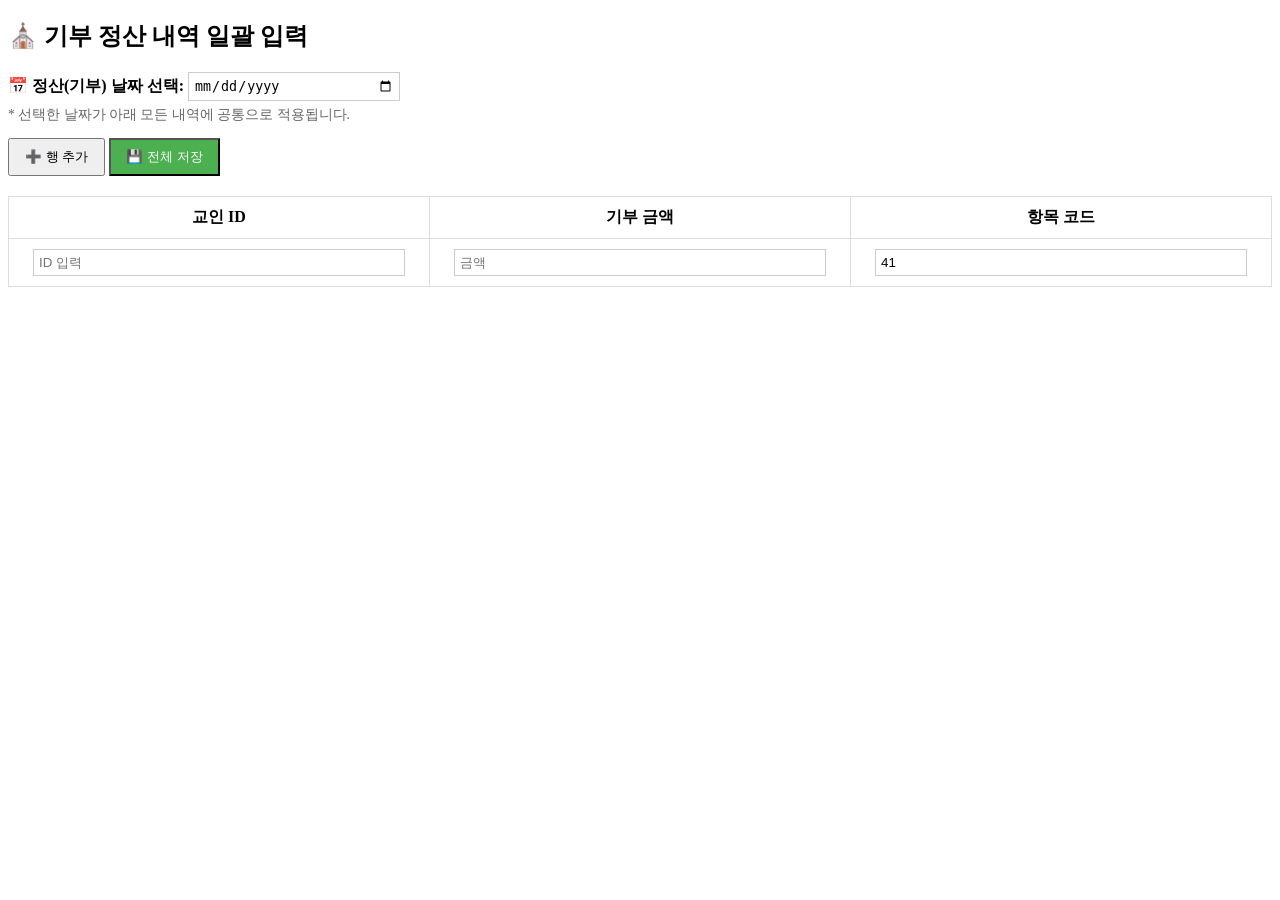
==== src/main/resources/static/admin_donation.html @ 5a85c697 "admin 페이지 + donation table, member table 분리 설정" ====
<!DOCTYPE html>
<html lang="ko">
<head>
    <meta charset="UTF-8">
    <title>CDRS - 기부 내역 일괄 입력</title>
    <style>
        table { width: 100%; border-collapse: collapse; margin-bottom: 20px; }
        th, td { border: 1px solid #ddd; padding: 10px; text-align: center; }
        input { width: 90%; padding: 5px; border: 1px solid #ccc; }
        .btn-group { margin-bottom: 20px; }
        button { padding: 8px 15px; cursor: pointer; }
    </style>
</head>
<body>
<h2>⛪ 기부 정산 내역 일괄 입력</h2>

<div class="header-panel">
    <strong>📅 정산(기부) 날짜 선택:</strong>
    <input type="date" id="settlementDate" style="width: 200px;">
    <p style="font-size: 0.85em; color: #666; margin-top: 5px;">
        * 선택한 날짜가 아래 모든 내역에 공통으로 적용됩니다.
    </p>
</div>

<div class="btn-group">
    <button onclick="addRow()">➕ 행 추가</button>
    <button onclick="submitDonations()" style="background-color: #4CAF50; color: white;">💾 전체 저장</button>
</div>

<!-- 핵심 변경 부분만 기재 -->
<table id="donationTable">
    <thead>
    <tr>
        <th>교인 ID</th>
        <th>기부 금액</th>
        <th>항목 코드</th>
    </tr>
    </thead>
    <tbody id="donationBody">
    <tr>
        <td><input type="text" class="memberId" placeholder="ID 입력"></td>
        <td><input type="number" class="amount" placeholder="금액"></td>
        <td><input type="text" class="itemCode" value="41"></td>
    </tr>
    </tbody>
</table>

<script>
    function addRow() {
        const tbody = document.getElementById('donationBody');
        const newRow = tbody.rows[0].cloneNode(true);
        // 입력값 초기화
        const inputs = newRow.getElementsByTagName('input');
        for(let i=0; i<inputs.length-1; i++) inputs[i].value = '';
        tbody.appendChild(newRow);
    }

    async function submitDonations() {
        const rows = document.querySelectorAll('#donationBody tr');
        const data = Array.from(rows).map(row => ({
            name: row.querySelector('.name').value,
            memberId: row.querySelector('.memberId').value,
            amount: parseInt(row.querySelector('.amount').value),
            phone: row.querySelector('.phone').value,
            birthDate: row.querySelector('.birthDate').value,
            itemCode: row.querySelector('.itemCode').value
        }));

        const response = await fetch('/api/donation/batch', {
            method: 'POST',
            headers: { 'Content-Type': 'application/json' },
            body: JSON.stringify(data)
        });

        if (response.ok) {
            alert('모든 내역이 성공적으로 저장되었습니다!');
            location.reload();
        } else {
            alert('저장에 실패했습니다. 데이터를 확인해주세요.');
        }
    }
</script>
</body>
</html>
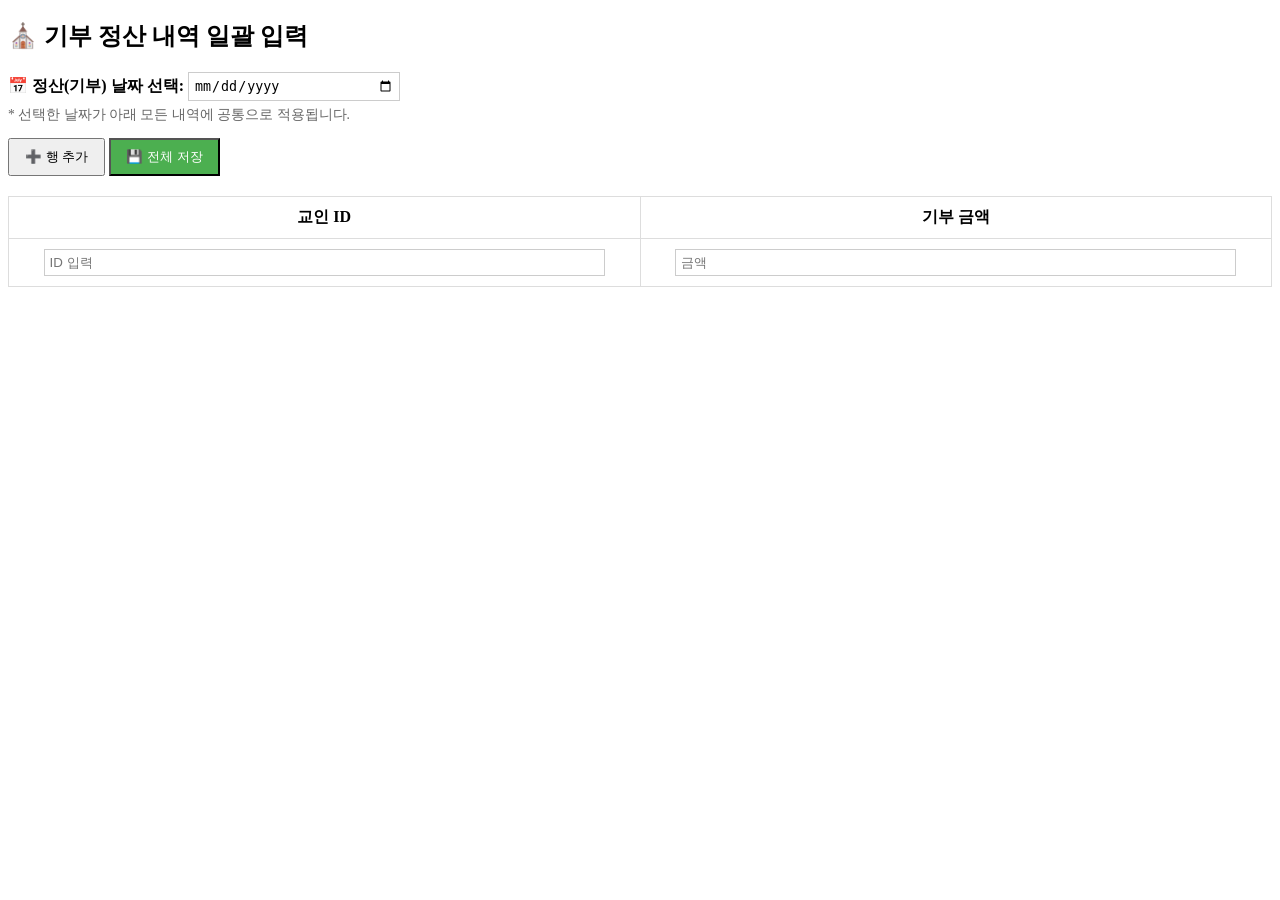
==== commit 13f79dbd: "일단 수정" ====
--- a/src/main/resources/static/admin_donation.html
+++ b/src/main/resources/static/admin_donation.html
@@ -33,14 +33,12 @@
     <tr>
         <th>교인 ID</th>
         <th>기부 금액</th>
-        <th>항목 코드</th>
     </tr>
     </thead>
     <tbody id="donationBody">
     <tr>
         <td><input type="text" class="memberId" placeholder="ID 입력"></td>
         <td><input type="number" class="amount" placeholder="금액"></td>
-        <td><input type="text" class="itemCode" value="41"></td>
     </tr>
     </tbody>
 </table>
@@ -63,7 +61,6 @@
             amount: parseInt(row.querySelector('.amount').value),
             phone: row.querySelector('.phone').value,
             birthDate: row.querySelector('.birthDate').value,
-            itemCode: row.querySelector('.itemCode').value
         }));
 
         const response = await fetch('/api/donation/batch', {
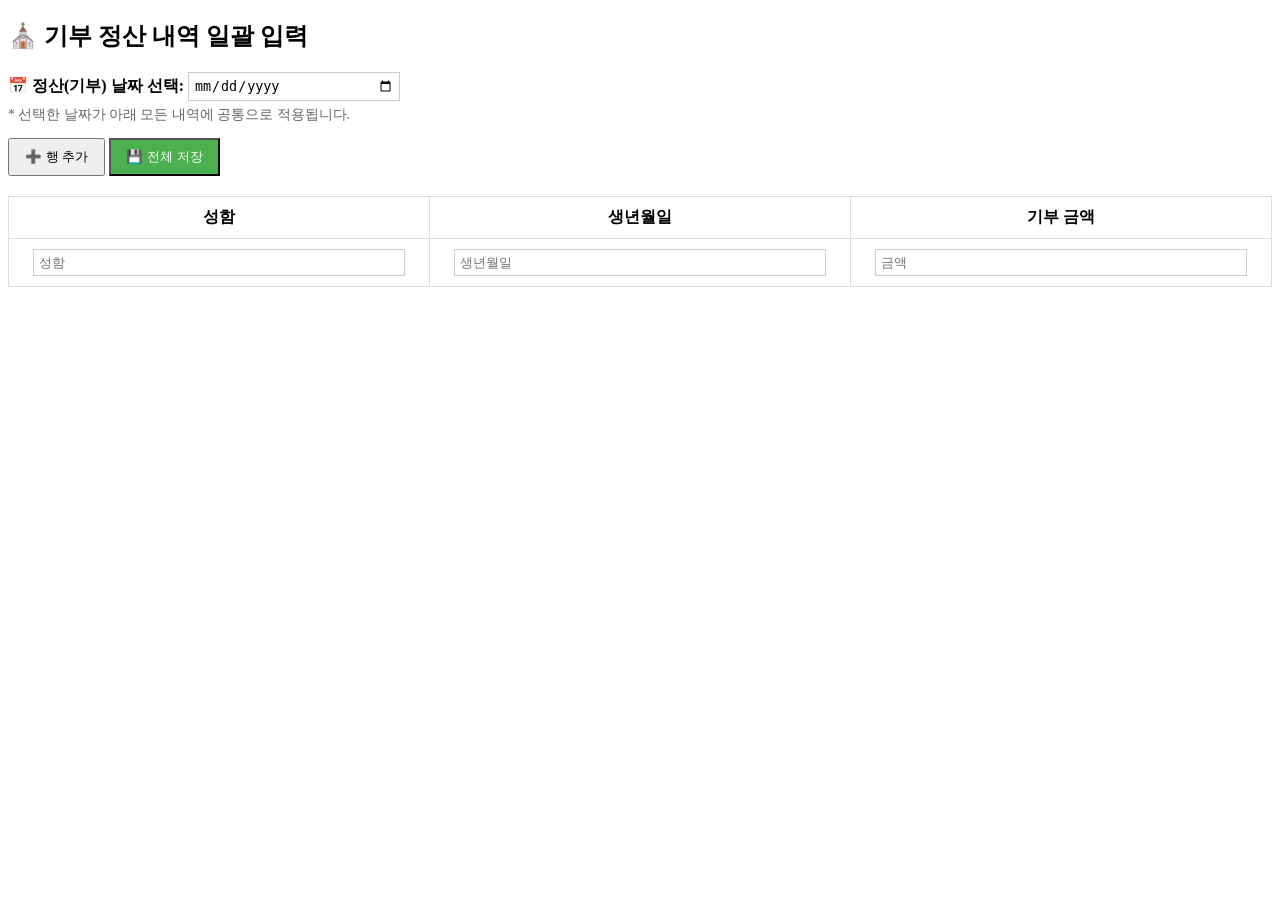
==== commit ea4e7892: "영수증 출력 시스템 + 등록" ====
--- a/src/main/resources/static/admin_donation.html
+++ b/src/main/resources/static/admin_donation.html
@@ -31,13 +31,15 @@
 <table id="donationTable">
     <thead>
     <tr>
-        <th>교인 ID</th>
+        <th>성함</th>
+        <th>생년월일</th>
         <th>기부 금액</th>
     </tr>
     </thead>
     <tbody id="donationBody">
     <tr>
-        <td><input type="text" class="memberId" placeholder="ID 입력"></td>
+        <td><input type="text" class="name" placeholder="성함"></td>
+        <td><input type="text" class="birthDate" placeholder="생년월일"></td>
         <td><input type="number" class="amount" placeholder="금액"></td>
     </tr>
     </tbody>
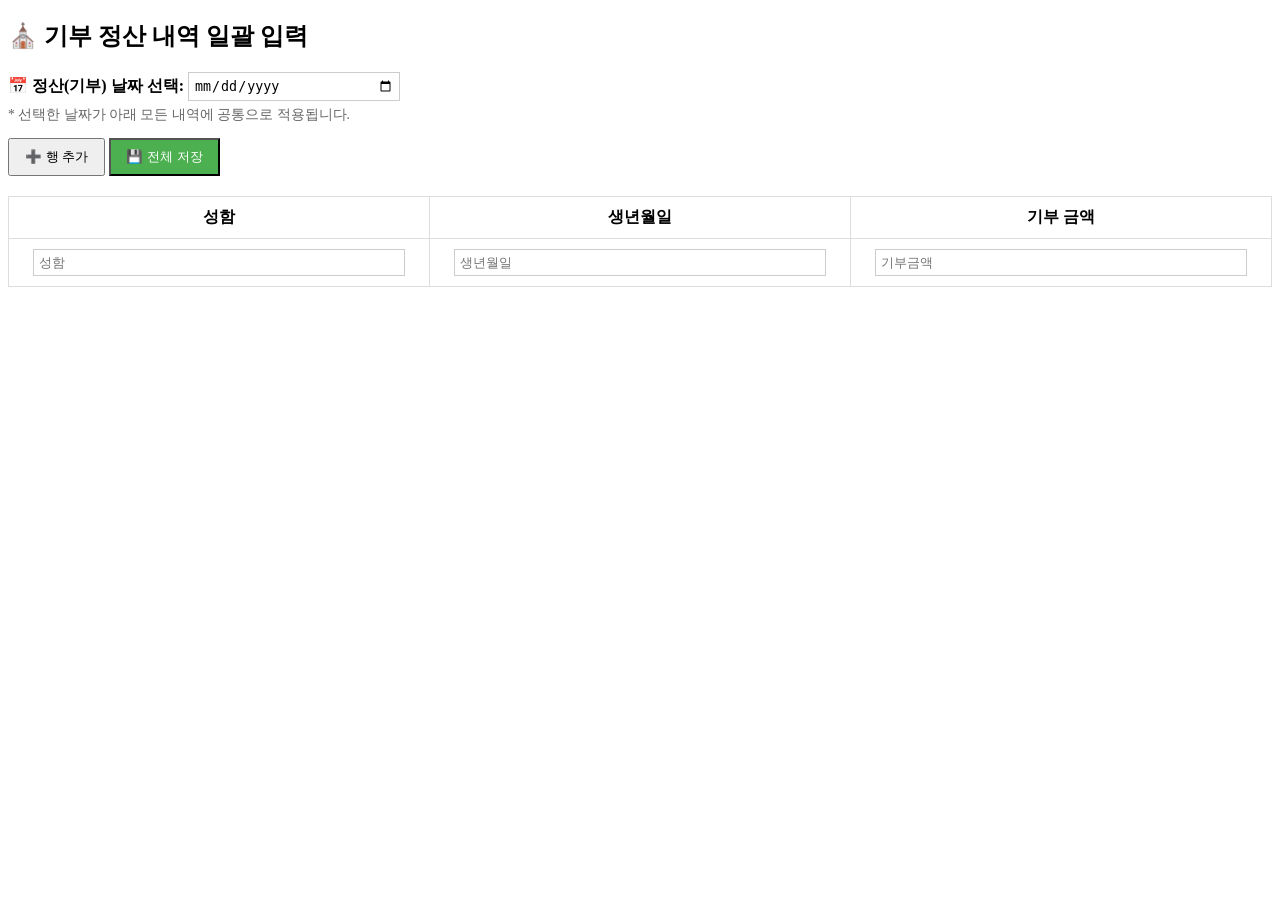
==== commit c61ec157: "db 테이블 수정 + 적용" ====
--- a/src/main/resources/static/admin_donation.html
+++ b/src/main/resources/static/admin_donation.html
@@ -27,7 +27,6 @@
     <button onclick="submitDonations()" style="background-color: #4CAF50; color: white;">💾 전체 저장</button>
 </div>
 
-<!-- 핵심 변경 부분만 기재 -->
 <table id="donationTable">
     <thead>
     <tr>
@@ -40,7 +39,7 @@
     <tr>
         <td><input type="text" class="name" placeholder="성함"></td>
         <td><input type="text" class="birthDate" placeholder="생년월일"></td>
-        <td><input type="number" class="amount" placeholder="금액"></td>
+        <td><input type="number" class="amount" placeholder="기부금액"></td>
     </tr>
     </tbody>
 </table>
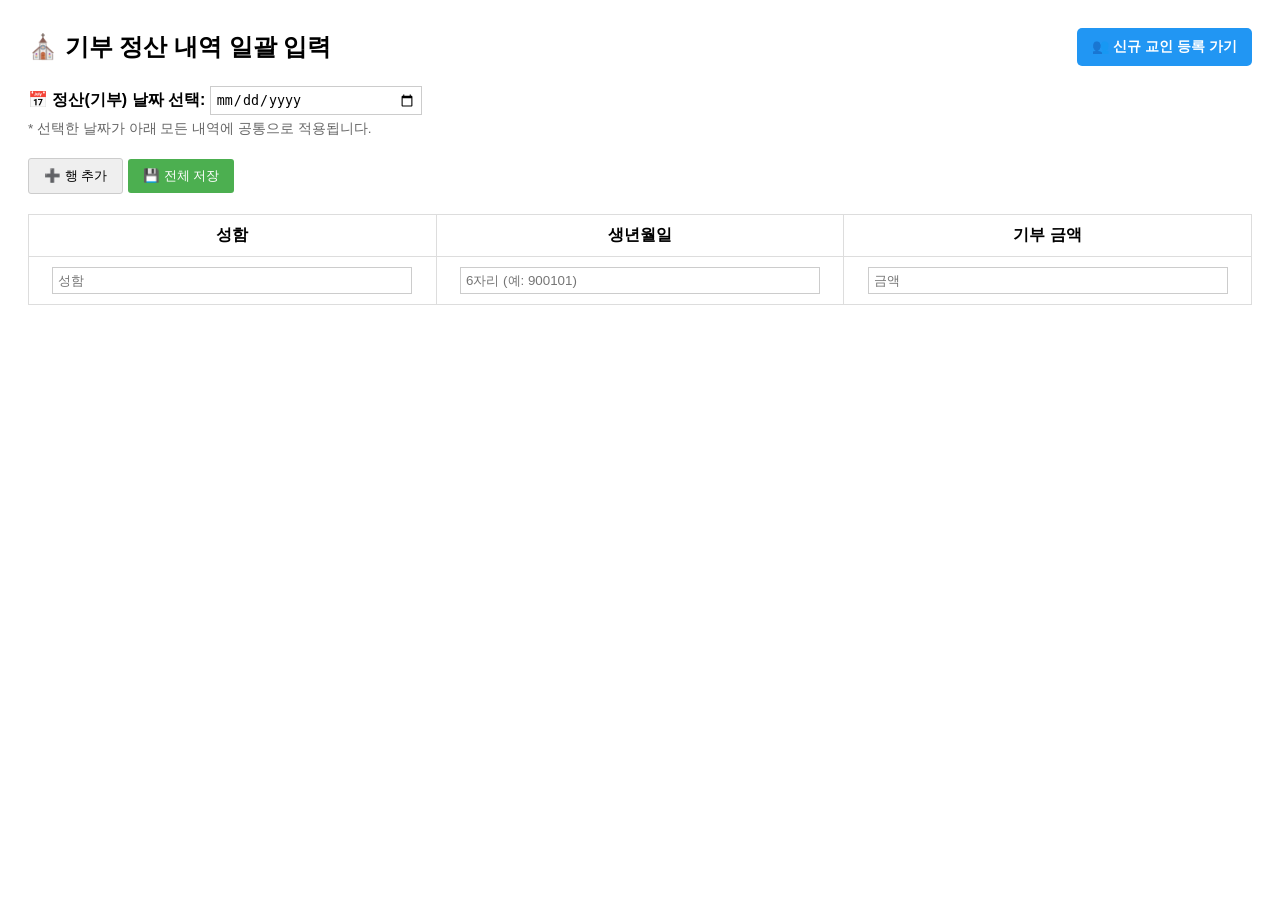
==== commit 1d594e5b: "전화번호 정규화  + 대쉬보드 생성" ====
--- a/src/main/resources/static/admin_donation.html
+++ b/src/main/resources/static/admin_donation.html
@@ -4,15 +4,31 @@
     <meta charset="UTF-8">
     <title>CDRS - 기부 내역 일괄 입력</title>
     <style>
+        body { font-family: 'Malgun Gothic', sans-serif; padding: 20px; }
+
+        /* 👈 상단 헤더 영역을 가로로 배치하기 위한 Flexbox 스타일 추가 */
+        .header-container { display: flex; justify-content: space-between; align-items: center; margin-bottom: 20px; }
+        .header-container h2 { margin: 0; }
+
+        /* 👈 하이퍼링크를 예쁜 버튼 모양으로 꾸미는 스타일 */
+        .link-btn { text-decoration: none; background-color: #2196F3; color: white; padding: 10px 15px; border-radius: 5px; font-weight: bold; font-size: 14px; transition: background 0.3s; }
+        .link-btn:hover { background-color: #0b7dda; }
+
         table { width: 100%; border-collapse: collapse; margin-bottom: 20px; }
         th, td { border: 1px solid #ddd; padding: 10px; text-align: center; }
         input { width: 90%; padding: 5px; border: 1px solid #ccc; }
+
+        .header-panel { margin-bottom: 20px; }
         .btn-group { margin-bottom: 20px; }
-        button { padding: 8px 15px; cursor: pointer; }
+        button { padding: 8px 15px; cursor: pointer; border-radius: 3px; border: 1px solid #ccc; }
     </style>
 </head>
 <body>
-<h2>⛪ 기부 정산 내역 일괄 입력</h2>
+
+<div class="header-container">
+    <h2>⛪ 기부 정산 내역 일괄 입력</h2>
+    <a href="admin_member.html" class="link-btn">👥 신규 교인 등록 가기</a>
+</div>
 
 <div class="header-panel">
     <strong>📅 정산(기부) 날짜 선택:</strong>
@@ -24,7 +40,7 @@
 
 <div class="btn-group">
     <button onclick="addRow()">➕ 행 추가</button>
-    <button onclick="submitDonations()" style="background-color: #4CAF50; color: white;">💾 전체 저장</button>
+    <button onclick="submitDonations()" style="background-color: #4CAF50; color: white; border: none;">💾 전체 저장</button>
 </div>
 
 <table id="donationTable">
@@ -38,8 +54,8 @@
     <tbody id="donationBody">
     <tr>
         <td><input type="text" class="name" placeholder="성함"></td>
-        <td><input type="text" class="birthDate" placeholder="생년월일"></td>
-        <td><input type="number" class="amount" placeholder="기부금액"></td>
+        <td><input type="text" class="birthDate" placeholder="6자리 (예: 900101)"></td>
+        <td><input type="number" class="amount" placeholder="금액"></td>
     </tr>
     </tbody>
 </table>
@@ -50,31 +66,51 @@
         const newRow = tbody.rows[0].cloneNode(true);
         // 입력값 초기화
         const inputs = newRow.getElementsByTagName('input');
-        for(let i=0; i<inputs.length-1; i++) inputs[i].value = '';
+        for(let i=0; i<inputs.length; i++) inputs[i].value = '';
         tbody.appendChild(newRow);
     }
 
     async function submitDonations() {
+        // 날짜 검증
+        const dateInput = document.getElementById('settlementDate').value;
+        if (!dateInput) {
+            alert('정산(기부) 날짜를 먼저 선택해주세요!');
+            return;
+        }
+
         const rows = document.querySelectorAll('#donationBody tr');
         const data = Array.from(rows).map(row => ({
             name: row.querySelector('.name').value,
-            memberId: row.querySelector('.memberId').value,
+            birthDate: row.querySelector('.birthDate').value,
             amount: parseInt(row.querySelector('.amount').value),
-            phone: row.querySelector('.phone').value,
-            birthDate: row.querySelector('.birthDate').value,
+            donationDate: dateInput // 공통 날짜 적용
         }));
 
-        const response = await fetch('/api/donation/batch', {
-            method: 'POST',
-            headers: { 'Content-Type': 'application/json' },
-            body: JSON.stringify(data)
-        });
+        // 빈 값 검증
+        for (let req of data) {
+            if (!req.name || !req.birthDate || isNaN(req.amount)) {
+                alert('모든 칸(성함, 생년월일, 금액)을 정확히 입력해주세요.');
+                return;
+            }
+        }
 
-        if (response.ok) {
-            alert('모든 내역이 성공적으로 저장되었습니다!');
-            location.reload();
-        } else {
-            alert('저장에 실패했습니다. 데이터를 확인해주세요.');
+        try {
+            const response = await fetch('/api/donation/batch', {
+                method: 'POST',
+                headers: { 'Content-Type': 'application/json' },
+                body: JSON.stringify(data)
+            });
+
+            if (response.ok) {
+                alert('모든 내역이 성공적으로 저장되었습니다!');
+                location.reload();
+            } else {
+                const errorText = await response.text();
+                alert('저장 실패: ' + errorText);
+            }
+        } catch (error) {
+            alert('서버 통신 오류가 발생했습니다.');
+            console.error(error);
         }
     }
 </script>
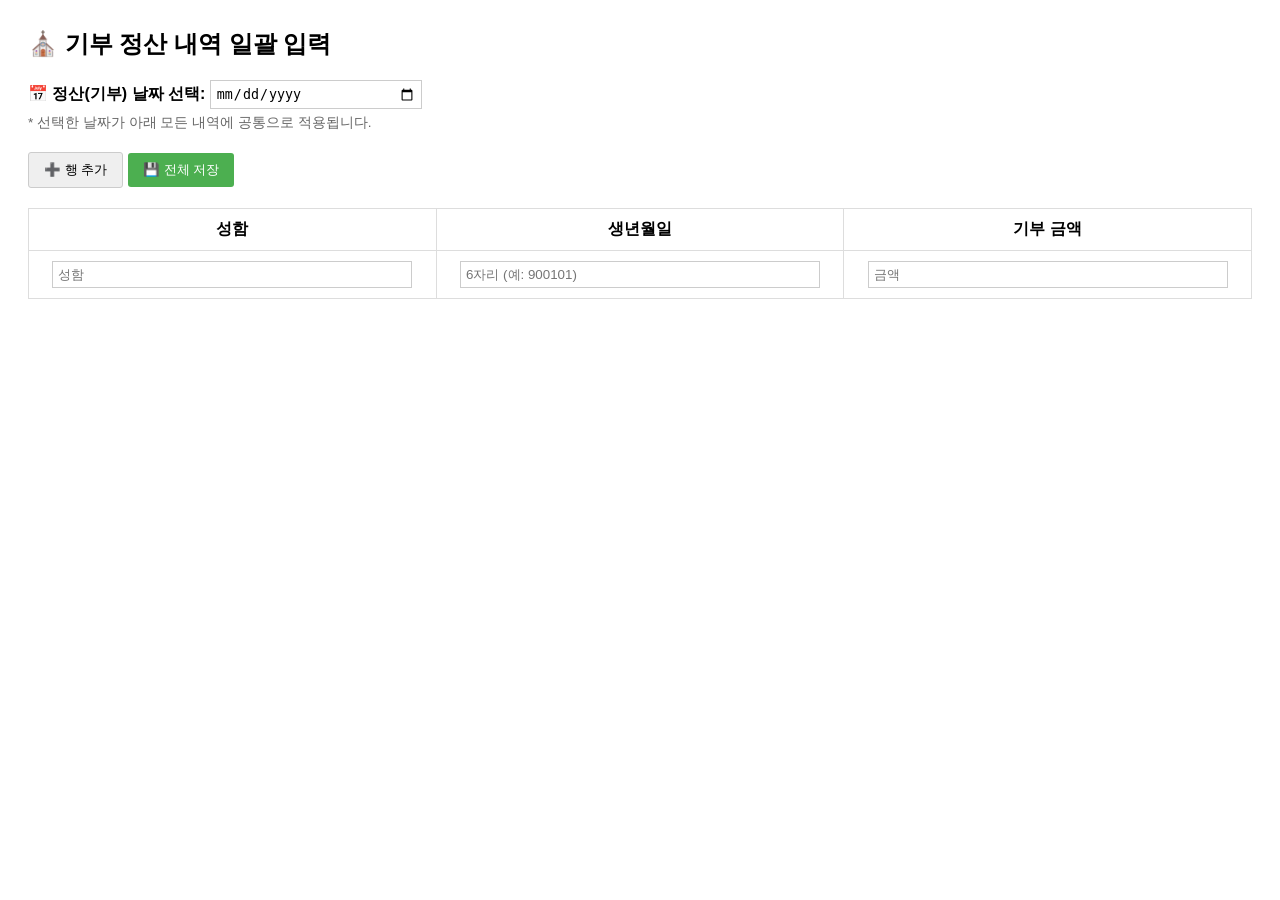
==== commit 79dd4ea6: "완성본 1" ====
--- a/src/main/resources/static/admin_donation.html
+++ b/src/main/resources/static/admin_donation.html
@@ -9,10 +9,6 @@
         /* 👈 상단 헤더 영역을 가로로 배치하기 위한 Flexbox 스타일 추가 */
         .header-container { display: flex; justify-content: space-between; align-items: center; margin-bottom: 20px; }
         .header-container h2 { margin: 0; }
-
-        /* 👈 하이퍼링크를 예쁜 버튼 모양으로 꾸미는 스타일 */
-        .link-btn { text-decoration: none; background-color: #2196F3; color: white; padding: 10px 15px; border-radius: 5px; font-weight: bold; font-size: 14px; transition: background 0.3s; }
-        .link-btn:hover { background-color: #0b7dda; }
 
         table { width: 100%; border-collapse: collapse; margin-bottom: 20px; }
         th, td { border: 1px solid #ddd; padding: 10px; text-align: center; }
@@ -27,12 +23,11 @@
 
 <div class="header-container">
     <h2>⛪ 기부 정산 내역 일괄 입력</h2>
-    <a href="admin_member.html" class="link-btn">👥 신규 교인 등록 가기</a>
 </div>
 
 <div class="header-panel">
     <strong>📅 정산(기부) 날짜 선택:</strong>
-    <input type="date" id="settlementDate" style="width: 200px;">
+    <label for="settlementDate"></label><input type="date" id="settlementDate" style="width: 200px;">
     <p style="font-size: 0.85em; color: #666; margin-top: 5px;">
         * 선택한 날짜가 아래 모든 내역에 공통으로 적용됩니다.
     </p>
@@ -53,9 +48,15 @@
     </thead>
     <tbody id="donationBody">
     <tr>
-        <td><input type="text" class="name" placeholder="성함"></td>
-        <td><input type="text" class="birthDate" placeholder="6자리 (예: 900101)"></td>
-        <td><input type="number" class="amount" placeholder="금액"></td>
+        <td><label>
+            <input type="text" class="name" placeholder="성함">
+        </label></td>
+        <td><label>
+            <input type="text" class="birthDate" placeholder="6자리 (예: 900101)">
+        </label></td>
+        <td><label>
+            <input type="number" class="amount" placeholder="금액">
+        </label></td>
     </tr>
     </tbody>
 </table>
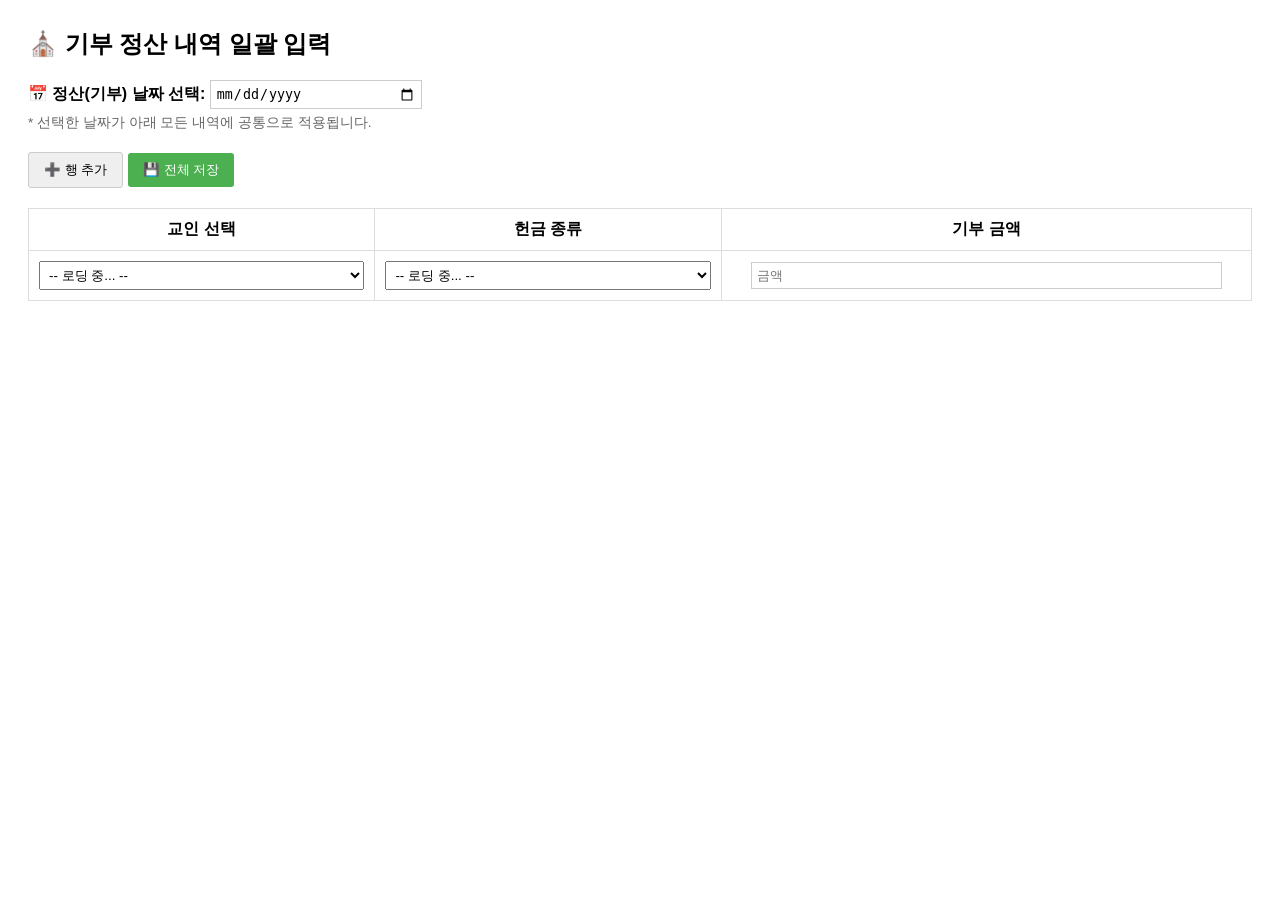
==== commit 96386cf3: "진짜 완성본 (추가할것 했음)" ====
--- a/src/main/resources/static/admin_donation.html
+++ b/src/main/resources/static/admin_donation.html
@@ -41,38 +41,83 @@
 <table id="donationTable">
     <thead>
     <tr>
-        <th>성함</th>
-        <th>생년월일</th>
-        <th>기부 금액</th>
+        <th>교인 선택</th>
+        <th>헌금 종류</th> <th>기부 금액</th>
     </tr>
     </thead>
     <tbody id="donationBody">
     <tr>
-        <td><label>
-            <input type="text" class="name" placeholder="성함">
-        </label></td>
-        <td><label>
-            <input type="text" class="birthDate" placeholder="6자리 (예: 900101)">
-        </label></td>
-        <td><label>
-            <input type="number" class="amount" placeholder="금액">
-        </label></td>
+        <td>
+            <label>
+                <select class="memberIdSelect" style="width: 100%; padding: 5px;">
+                    <option value="">-- 로딩 중... --</option>
+                </select>
+            </label>
+        </td>
+        <td>
+            <label>
+                <select class="donationTypeSelect" style="width: 100%; padding: 5px;">
+                    <option value="">-- 로딩 중... --</option>
+                </select>
+            </label>
+        </td>
+        <td><label><input type="number" class="amount" placeholder="금액"></label></td>
     </tr>
     </tbody>
 </table>
 
 <script>
+    let memberOptionsHTML = '<option value="">-- 교인을 선택하세요 --</option>';
+    let categoryOptionsHTML = '<option value="">-- 헌금 종류 --</option>'; // 👈 카테고리 HTML 변수 추가
+
+    document.addEventListener('DOMContentLoaded', async () => {
+        try {
+            // 1. 교인 목록 불러오기
+            const memberRes = await fetch('/api/members/all');
+            const members = await memberRes.json();
+            members.forEach(m => {
+                memberOptionsHTML += `<option value="${m.memberId}">${m.name} (${m.birthDate})</option>`;
+            });
+
+            // 2. 헌금 종류 불러오기 👈 추가됨!
+            const categoryRes = await fetch('/api/categories/all');
+            const categories = await categoryRes.json();
+            categories.forEach(c => {
+                categoryOptionsHTML += `<option value="${c.name}">${c.name}</option>`; // 값으로 헌금 이름(String)을 씁니다.
+            });
+
+            // 첫 번째 콤보박스들에 데이터 삽입
+            document.querySelector('.memberIdSelect').innerHTML = memberOptionsHTML;
+            document.querySelector('.donationTypeSelect').innerHTML = categoryOptionsHTML;
+
+        } catch (e) {
+            console.error('데이터를 불러오는데 실패했습니다.', e);
+        }
+    });
+
+    // 행 추가 시 교인 목록과 헌금 종류 목록 모두 복사
     function addRow() {
         const tbody = document.getElementById('donationBody');
-        const newRow = tbody.rows[0].cloneNode(true);
-        // 입력값 초기화
-        const inputs = newRow.getElementsByTagName('input');
-        for(let i=0; i<inputs.length; i++) inputs[i].value = '';
+        const newRow = document.createElement('tr');
+
+        newRow.innerHTML = `
+            <td>
+                <select class="memberIdSelect" style="width: 100%; padding: 5px;">
+                    ${memberOptionsHTML}
+                </select>
+            </td>
+            <td>
+                <select class="donationTypeSelect" style="width: 100%; padding: 5px;">
+                    ${categoryOptionsHTML}
+                </select>
+            </td>
+            <td><input type="number" class="amount" placeholder="금액"></td>
+        `;
         tbody.appendChild(newRow);
     }
 
+    // 서버로 전송
     async function submitDonations() {
-        // 날짜 검증
         const dateInput = document.getElementById('settlementDate').value;
         if (!dateInput) {
             alert('정산(기부) 날짜를 먼저 선택해주세요!');
@@ -80,23 +125,24 @@
         }
 
         const rows = document.querySelectorAll('#donationBody tr');
+
+        // 👈 donationType 데이터 수집 추가
         const data = Array.from(rows).map(row => ({
-            name: row.querySelector('.name').value,
-            birthDate: row.querySelector('.birthDate').value,
+            memberId: row.querySelector('.memberIdSelect').value,
+            donationType: row.querySelector('.donationTypeSelect').value,
             amount: parseInt(row.querySelector('.amount').value),
-            donationDate: dateInput // 공통 날짜 적용
+            donationDate: dateInput
         }));
 
-        // 빈 값 검증
         for (let req of data) {
-            if (!req.name || !req.birthDate || isNaN(req.amount)) {
-                alert('모든 칸(성함, 생년월일, 금액)을 정확히 입력해주세요.');
+            if (!req.memberId || !req.donationType || isNaN(req.amount)) {
+                alert('교인, 헌금 종류, 금액을 모두 정확히 입력해주세요.');
                 return;
             }
         }
 
         try {
-            const response = await fetch('/api/donation/batch', {
+            const response = await fetch('/api/donations/batch', {
                 method: 'POST',
                 headers: { 'Content-Type': 'application/json' },
                 body: JSON.stringify(data)
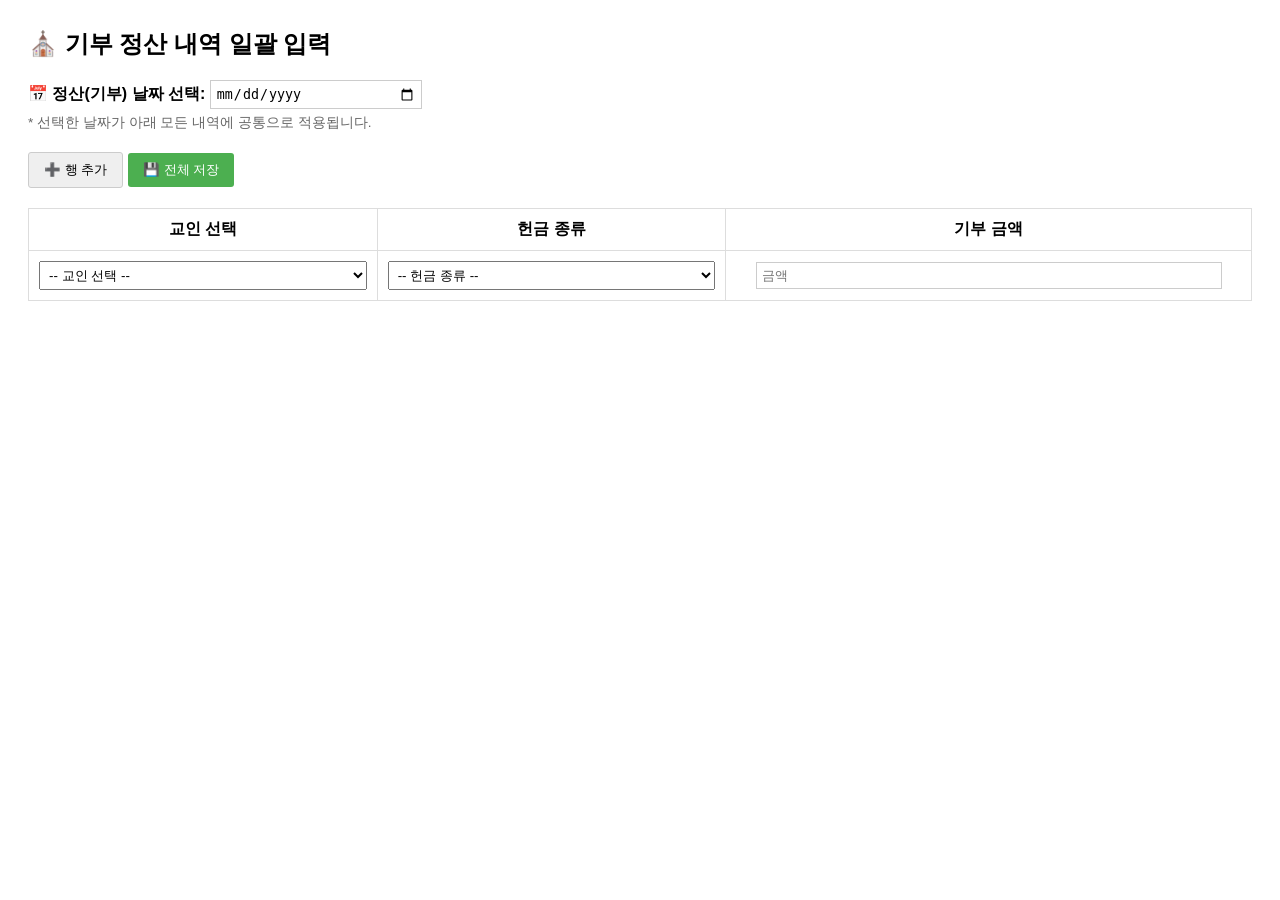
==== commit bdcd9848: "donation 드롭다운 문제 해결" ====
--- a/src/main/resources/static/admin_donation.html
+++ b/src/main/resources/static/admin_donation.html
@@ -67,35 +67,61 @@
 </table>
 
 <script>
-    let memberOptionsHTML = '<option value="">-- 교인을 선택하세요 --</option>';
-    let categoryOptionsHTML = '<option value="">-- 헌금 종류 --</option>'; // 👈 카테고리 HTML 변수 추가
-
-    document.addEventListener('DOMContentLoaded', async () => {
+    // 💡 서버에서 받아온 데이터를 저장해둘 전역 변수
+    let membersData = [];
+    let categoriesData = [];
+
+    // 1. 페이지가 로드되자마자 실행되는 함수
+    window.onload = async function() {
         try {
-            // 1. 교인 목록 불러오기
-            const memberRes = await fetch('/api/members/all');
-            const members = await memberRes.json();
-            members.forEach(m => {
-                memberOptionsHTML += `<option value="${m.memberId}">${m.name} (${m.birthDate})</option>`;
-            });
-
-            // 2. 헌금 종류 불러오기 👈 추가됨!
+            // 🚨 [핵심 수정] 주소 끝에 반드시 /all 이 붙어있어야 합니다!
+            const memberRes = await fetch('/api/admin/members/all');
             const categoryRes = await fetch('/api/categories/all');
-            const categories = await categoryRes.json();
-            categories.forEach(c => {
-                categoryOptionsHTML += `<option value="${c.name}">${c.name}</option>`; // 값으로 헌금 이름(String)을 씁니다.
-            });
-
-            // 첫 번째 콤보박스들에 데이터 삽입
-            document.querySelector('.memberIdSelect').innerHTML = memberOptionsHTML;
-            document.querySelector('.donationTypeSelect').innerHTML = categoryOptionsHTML;
-
-        } catch (e) {
-            console.error('데이터를 불러오는데 실패했습니다.', e);
-        }
-    });
-
-    // 행 추가 시 교인 목록과 헌금 종류 목록 모두 복사
+
+            if (memberRes.ok) {
+                membersData = await memberRes.json();
+            } else {
+                console.error("교인 목록을 불러오지 못했습니다.");
+            }
+
+            if (categoryRes.ok) {
+                categoriesData = await categoryRes.json();
+            } else {
+                console.error("헌금 종류를 불러오지 못했습니다.");
+            }
+
+            // 2. 데이터를 무사히 가져왔다면, 화면에 있는 첫 번째 드롭다운에 데이터를 채워줍니다.
+            const firstRow = document.querySelector('#donationBody tr');
+            if (firstRow) {
+                populateDropdowns(firstRow);
+            }
+
+        } catch (error) {
+            console.error("데이터 통신 중 에러 발생:", error);
+        }
+    };
+
+    // 3. 특정 줄(tr)의 드롭다운을 실제 데이터로 채워주는 마법의 함수
+    function populateDropdowns(row) {
+        const memberSelect = row.querySelector('.memberIdSelect');
+        const typeSelect = row.querySelector('.donationTypeSelect');
+
+        // 교인 목록 드롭다운 채우기
+        memberSelect.innerHTML = '<option value="">-- 교인 선택 --</option>';
+        membersData.forEach(m => {
+            // value에는 ID(M9999)를 넣고, 화면에는 이름과 ID를 같이 보여줍니다.
+            memberSelect.innerHTML += `<option value="${m.memberId}">${m.name} (${m.memberId})</option>`;
+        });
+
+        // 헌금 종류 드롭다운 채우기
+        typeSelect.innerHTML = '<option value="">-- 헌금 종류 --</option>';
+        categoriesData.forEach(c => {
+            // value와 화면 모두 헌금 이름(십일조, 감사헌금 등)을 넣습니다.
+            typeSelect.innerHTML += `<option value="${c.name}">${c.name}</option>`;
+        });
+    }
+
+    // 4. [ + 내역 추가 ] 버튼을 누를 때마다 새로운 줄을 만드는 함수
     function addRow() {
         const tbody = document.getElementById('donationBody');
         const newRow = document.createElement('tr');
@@ -103,20 +129,33 @@
         newRow.innerHTML = `
             <td>
                 <select class="memberIdSelect" style="width: 100%; padding: 5px;">
-                    ${memberOptionsHTML}
+                    <option value="">로딩중...</option>
                 </select>
             </td>
             <td>
                 <select class="donationTypeSelect" style="width: 100%; padding: 5px;">
-                    ${categoryOptionsHTML}
+                    <option value="">로딩중...</option>
                 </select>
             </td>
-            <td><input type="number" class="amount" placeholder="금액"></td>
+            <td><input type="number" class="amount" placeholder="예: 50000" min="0"></td>
+            <td>
+                <button type="button" onclick="removeRow(this)" style="background-color: #e74c3c; color: white; border: none; padding: 5px 10px; border-radius: 4px; cursor: pointer;">삭제</button>
+            </td>
         `;
+
         tbody.appendChild(newRow);
-    }
-
-    // 서버로 전송
+
+        // 💡 [중요] 새로 추가된 줄에도 교인과 헌금 종류 데이터를 꽉꽉 채워줍니다!
+        populateDropdowns(newRow);
+    }
+
+    // 5. [ 삭제 ] 버튼을 누르면 해당 줄을 지우는 함수
+    function removeRow(button) {
+        const row = button.closest('tr');
+        row.remove();
+    }
+
+    // 6. [ 서버로 저장 ] 기존에 있던 submitDonations 함수 (이름이 같다면 그대로 유지)
     async function submitDonations() {
         const dateInput = document.getElementById('settlementDate').value;
         if (!dateInput) {
@@ -125,8 +164,6 @@
         }
 
         const rows = document.querySelectorAll('#donationBody tr');
-
-        // 👈 donationType 데이터 수집 추가
         const data = Array.from(rows).map(row => ({
             memberId: row.querySelector('.memberIdSelect').value,
             donationType: row.querySelector('.donationTypeSelect').value,
@@ -136,7 +173,7 @@
 
         for (let req of data) {
             if (!req.memberId || !req.donationType || isNaN(req.amount)) {
-                alert('교인, 헌금 종류, 금액을 모두 정확히 입력해주세요.');
+                alert('교인, 헌금 종류, 금액을 모두 정확히 선택/입력해주세요.');
                 return;
             }
         }
@@ -149,14 +186,13 @@
             });
 
             if (response.ok) {
-                alert('모든 내역이 성공적으로 저장되었습니다!');
+                alert('모든 헌금 내역이 성공적으로 저장되었습니다!');
                 location.reload();
             } else {
                 const errorText = await response.text();
                 alert('저장 실패: ' + errorText);
             }
         } catch (error) {
-            alert('서버 통신 오류가 발생했습니다.');
             console.error(error);
         }
     }
